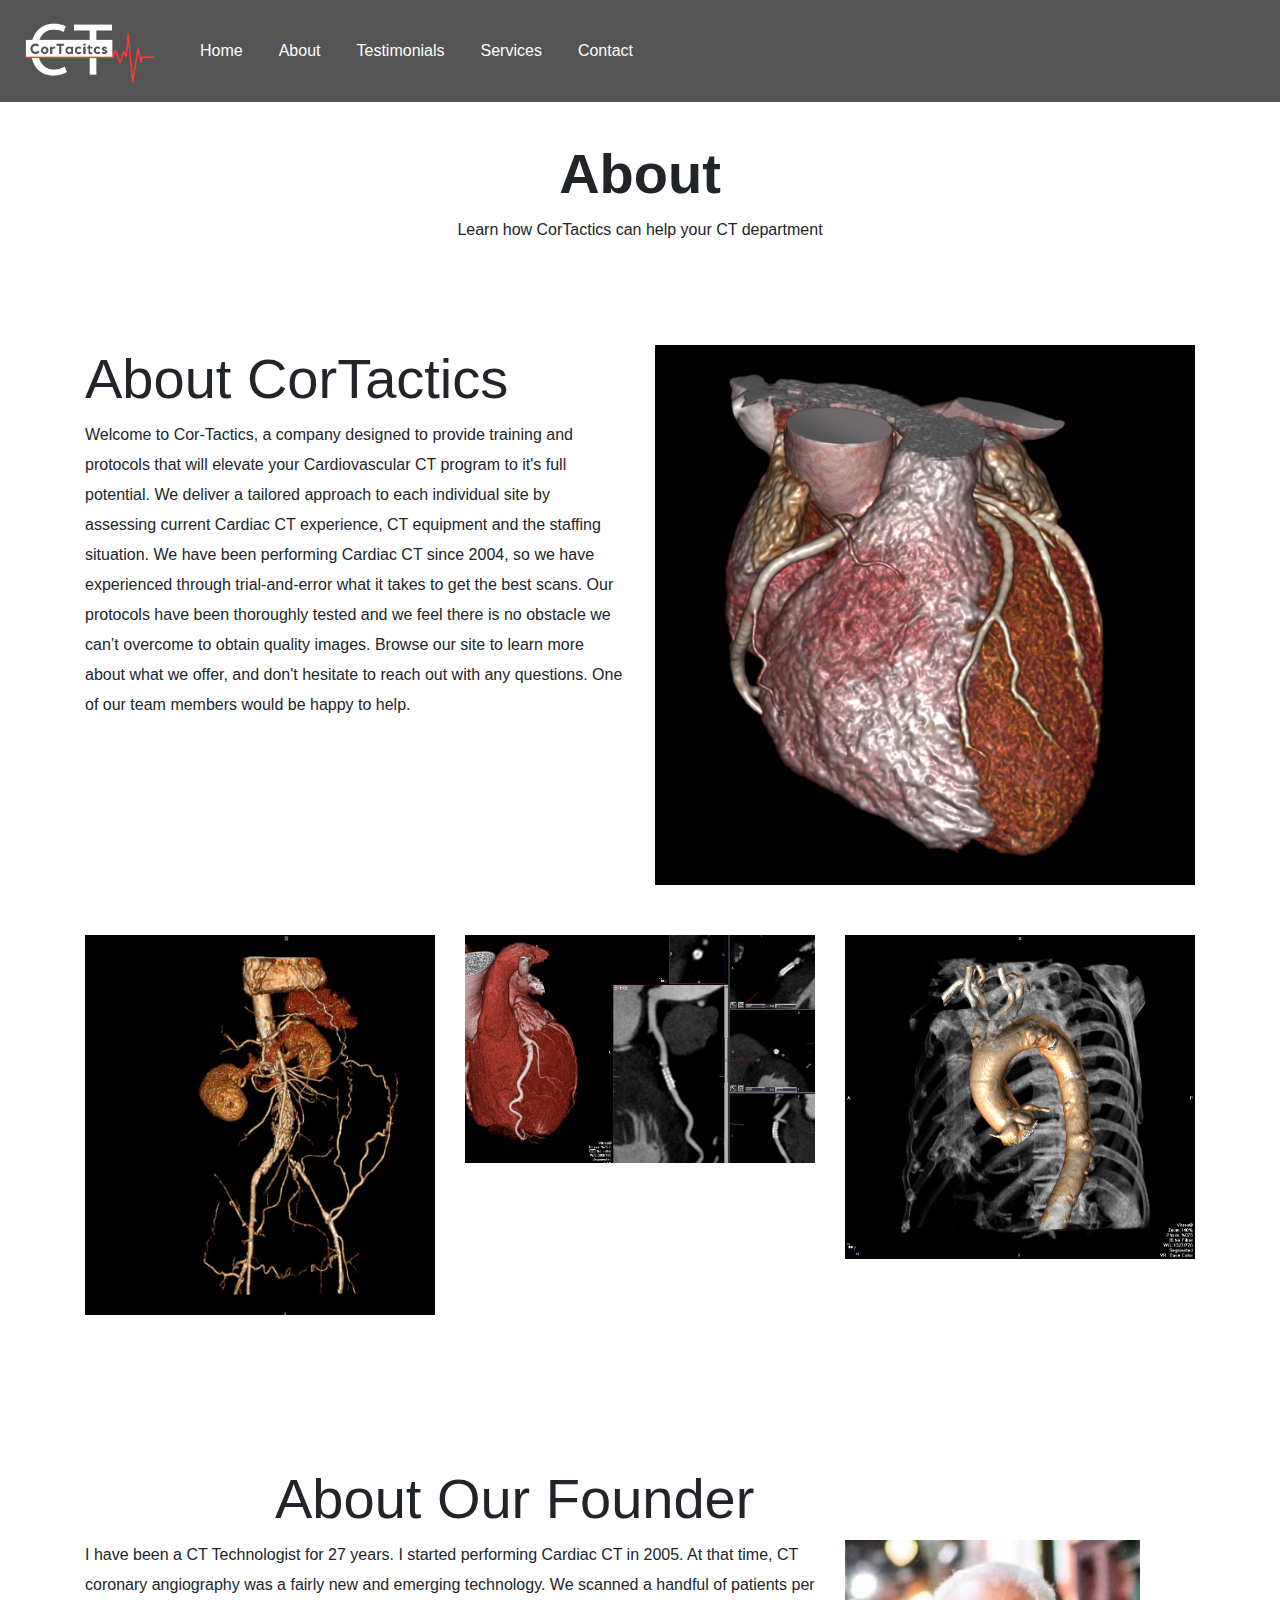
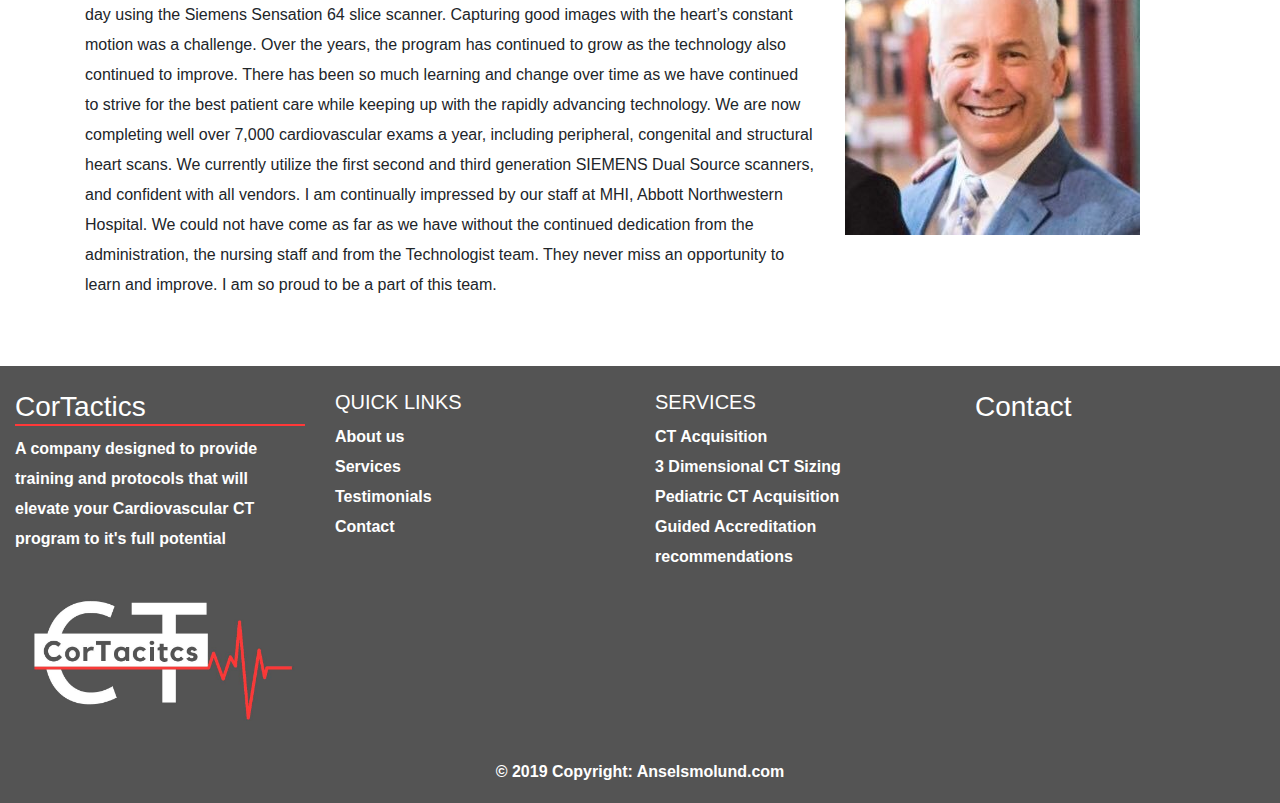
==== about.html @ ffd72a3c "Add files via upload" ====
<!doctype html>
<html lang="en">
  <head>
    <!-- Required meta tags -->
    <meta charset="utf-8">
    <meta name="viewport" content="width=device-width, initial-scale=1, shrink-to-fit=no">

    <!-- Bootstrap CSS -->
    <link rel="stylesheet" href="https://maxcdn.bootstrapcdn.com/bootstrap/4.0.0/css/bootstrap.min.css" integrity="sha384-Gn5384xqQ1aoWXA+058RXPxPg6fy4IWvTNh0E263XmFcJlSAwiGgFAW/dAiS6JXm" crossorigin="anonymous">
    <link rel="stylesheet" href="styles.css">
    <title>David Caye Imaging</title>
  </head>
  <body>
    <nav class="navbar navbar-expand-lg navbar-light bg-light">
      <a id = "navbrand" class="navbar-brand" href="#"><img class ="rounded-circle" src = "images/main-logo-grey.jpg" width = "150"></img></a>
      <button class="navbar-toggler" type="button" data-toggle="collapse" data-target="#navbarSupportedContent" aria-controls="navbarSupportedContent" aria-expanded="false" aria-label="Toggle navigation">
        <span class="navbar-toggler-icon"></span>
      </button>
      <div class="collapse navbar-collapse" id="navbarSupportedContent">
        <ul class="navbar-nav mr-auto">
          <li class="nav-item">
            <a class="nav-link" href="index.html">Home</a>
          </li>
          <li class="nav-item active">
            <a class="nav-link" href="#">About</a>
          </li>
          <li class="nav-item">
            <a class="nav-link" href="testimonials.html">Testimonials</a>
          </li>
          <li class="nav-item">
            <a class="nav-link" href="services.html">Services</a>
          </li>
          <li class="nav-item">
            <a class="nav-link" href="contact.html">Contact</a>
          </li>
        </ul>
      </div>
    </nav>
    <div id = "navbar-hidden-div" style="height:100px"></div>
    <div class="container" style="text-align: center; margin-top:40px; margin-bottom: 100px"> 
      <h1 class="display-4" style="font-weight:600"> About </h1>
      <p> Learn how CorTactics can help your CT department</p>
    </div>
    <div class="container" style="margin-top: 20px; margin-bottom: 50px">
      <div class="row" style="margin-bottom: 50px">
        <div class="col">
          <h1 class="display-4">
            About CorTactics
          </h1>
          <p>
              Welcome to Cor-Tactics, a company designed to provide training and protocols that will elevate your Cardiovascular CT program to it's full potential. We deliver a tailored approach to each individual site by assessing current Cardiac CT experience, CT equipment and the staffing situation. We have been performing Cardiac CT since 2004, so we have experienced through trial-and-error what it takes to get the best scans. Our protocols have been thoroughly tested and we feel there is no obstacle we can’t overcome to obtain quality images. Browse our site to learn more about what we offer, and don't hesitate to reach out with any questions. One of our team members would be happy to help.
          </p>
        </div>
        <div class="col">
          <img class="img-fluid" src="images/scans/CardiacDonna.jpg">

        </div>       
      </div>
      <div class="row justify-content-md-center" style="margin-bottom: 150px">
        <div class="col-md-4">
          <img class="img-fluid" src="images/scans/lima.png">

        </div>
        <div class="col-md-4">
          <img class="img-fluid" src="images/scans/stent.png">
        </div>  
        <div class="col">
            <img class="img-fluid" src="images/scans/TAVR 3.png">
          </div>         
      </div>
      <div class="row justify-content-lg-center">
        <div class="col-md-8">
          <h1 class="display-4">
            About Our Founder
          </h1>
        </div>
      </div>
      <div class="row">
        <div class="col-md-8">
          <p>
              I have been a CT Technologist for 27 years. I started performing Cardiac CT in 2005. At that time, CT coronary angiography was a fairly new and emerging technology. We scanned a handful of patients per day using the Siemens Sensation 64 slice scanner. Capturing good images with the heart’s constant motion was a challenge. Over the years, the program has continued to grow as the technology also continued to improve. There has been so much learning and change over time as we have continued to strive for the best patient care while keeping up with the rapidly advancing technology. We are now completing well over 7,000 cardiovascular exams a year, including peripheral, congenital and structural heart scans. We currently utilize the first second and third generation SIEMENS Dual Source scanners, and confident with all vendors.  I am continually impressed by our staff at MHI, Abbott Northwestern Hospital.  We could not have come as far as we have without the continued dedication from the administration, the nursing staff and from the Technologist team. They never miss an opportunity to learn and improve. I am so proud to be a part of this team.
          </p>
        </div>
        <div class="col-md-4">
          <img class="img-fluid" src ="images/headshot.jpg">
        </div>
      </div>
    </div>
    <footer class="page-footer font-small blue pt-4">

    <!-- Footer Links -->
    <div class="container-fluid text-center text-md-left">
  
      <!-- Grid row -->
      <div class="row">
  
        <!-- Grid column -->
        <div class="col-md-3 mt-md-0 mt-3">
  
          <!-- Content -->
          <h3 id ="footer-title">CorTactics</h3>
          <p>A company designed to provide training and protocols that will elevate your Cardiovascular CT program to it's full potential</p>
          <img src ="images/main-logo-grey.jpg" width="300"></img>  
        </div>
        <!-- Grid column -->
  
        <hr class="clearfix w-100 d-md-none pb-3">
  
        <!-- Grid column -->
        <div class="col-md-3 mb-md-0 mb-3">
  
          <!-- Links -->
          <h5 class="text-uppercase">Quick Links</h5>
  
          <ul class="list-unstyled">
            <li>
              <a href="#!">About us</a>
            </li>
            <li>
              <a href="#!">Services</a>
            </li>
            <li>
              <a href="#!">Testimonials</a>
            </li>
            <li>
              <a href="#!">Contact</a>
            </li>
          </ul>
  
        </div>
        <div class="col-md-3 mb-md-0 mb-3">
  
          <!-- Links -->
          <h5 class="text-uppercase">Services</h5>
  
          <ul class="list-unstyled">
            <li>
              <a href="#!">CT Acquisition</a>
            </li>
            <li>
              <a href="#!">3 Dimensional CT Sizing</a>
            </li>
            <li>
              <a href="#!">Pediatric CT Acquisition</a>
            </li>
            <li>
              <a href="#!">Guided Accreditation recommendations</a>
            </li>
          </ul>  
        </div>
        <div class="col-md-3 mt-md-0 mt-3">
            <h3 id ="footer-contact">Contact</h3>
        </div>
      </div>
    </div>
    <div class="footer-copyright text-center py-3">© 2019 Copyright:
      <a href="#"> Anselsmolund.com</a>
    </div>
    </footer>      
    <!-- Optional JavaScript -->
    <!-- jQuery first, then Popper.js, then Bootstrap JS -->
    <script src="https://code.jquery.com/jquery-3.2.1.slim.min.js" integrity="sha384-KJ3o2DKtIkvYIK3UENzmM7KCkRr/rE9/Qpg6aAZGJwFDMVNA/GpGFF93hXpG5KkN" crossorigin="anonymous"></script>
    <script src="https://cdnjs.cloudflare.com/ajax/libs/popper.js/1.12.9/umd/popper.min.js" integrity="sha384-ApNbgh9B+Y1QKtv3Rn7W3mgPxhU9K/ScQsAP7hUibX39j7fakFPskvXusvfa0b4Q" crossorigin="anonymous"></script>
    <script src="https://maxcdn.bootstrapcdn.com/bootstrap/4.0.0/js/bootstrap.min.js" integrity="sha384-JZR6Spejh4U02d8jOt6vLEHfe/JQGiRRSQQxSfFWpi1MquVdAyjUar5+76PVCmYl" crossorigin="anonymous"></script>
  </body>
</html>
---- styles.css ----
html, body{
  max-width:100%;
  overflow-x:hidden;
}
#main-cover{
  text-align: center;
  height: 100vh;
  text-align: left;
  background: none;
}
#corTactics{
  transition:1s;
}
#navbrand:hover{
 border-bottom: none;
}
.navbar-brand{
  padding:0;
}
.main-container{
  background:rgba(255,255,255,1);
  padding-bottom:20px;
}
#service-icons img{
  width:50%;
}
#title-header{
  color:white;
  text-align: center;
  background:#545454EF;
  padding: 50px;
  margin-top:10%;
  height:50%;
  margin-bottom:10%;
}
#title-header h1{
  font-weight: 400;
  letter-spacing: .1em;
  text-shadow: #ff3838 0px 0 10px;
 
}
#title-header p{
  font-weight:200;
  font-size: 1.2em;
}
#title-header strong{
  font-weight:900;
}
#image-description{
  background:white;
}

#title-header button{
  border-radius: 0%;
  background: rgba(0,0,0,.2);
  border: #ff3838 solid 1px;

}
#title-header button:hover{
  background: rgba(0,0,0,1);
}


#headshot-main{
  height:80vh;
  background-image: url("images/dave-headshot1.jpg");
  background-size: cover;
  background-repeat: no-repeat;
  background-position: 50% 50%;
}
@media only screen and (max-width: 600px) {
  #headshot-main{
    max-height: 40vh;
    float:none;
    margin-left:auto;
    margin-right:auto;
  }
}
video#bgVideo {
  position: absolute;
  z-index: 0;
  background: url("images/TR-Valve\ case\ GIR.mp4") no-repeat;
  background-size: 100% 100%;
  top: 0px;
  left: 0px; /* fixed to left. Replace it by right if you want.*/
  min-width: 100%;
  min-height: 100%;
  width: auto;
  height: auto;
  position: fixed;
  z-index: -1;
}

.navbar{
  background-color :#545454 !important;
  font-weight: 400;
  position: fixed;
  width:100vw;
  z-index: 100;
}

.navbar a{
  color: white !important; 


}
.navbar li{
  padding: 10px;

}

#main-title{
  margin-top: 30px !important;
  color: white;

}
.navbar a:hover{
  /* border-bottom: solid 1px #ff3838; */
  color:black !important;
}

footer{
  background:#545454;
  color: white;
  font-weight: 700;
}
footer a{
  font-style: bold;
  color:white;
}

footer a:hover{
  color:#ff3838;
}
#footer-title{
  border-bottom: 2px solid #ff3838;
}

@import url(https://fonts.googleapis.com/css?family=Roboto:400,300,600,400italic);
* {
  margin: 0;
  padding: 0;
  box-sizing: border-box;
  -webkit-box-sizing: border-box;
  -moz-box-sizing: border-box;
  -webkit-font-smoothing: antialiased;
  -moz-font-smoothing: antialiased;
  -o-font-smoothing: antialiased;
  font-smoothing: antialiased;
  text-rendering: optimizeLegibility;
}

body {
  font-family: "Roboto", Helvetica, Arial, sans-serif;
  font-weight: 100;
  font-size: 16px;
  line-height: 30px;

}
/*
.container {
  max-width: 400px;
  width: 100%;
  margin: 0 auto;
  position: relative;
} */

#contact input[type="text"],
#contact input[type="email"],
#contact input[type="tel"],
#contact input[type="url"],
#contact textarea,
#contact button[type="submit"] {
  font: 400 12px/16px "Roboto", Helvetica, Arial, sans-serif;
}

#contact {
  background: #F9F9F9;
  padding: 25px;
  margin: 100px 0;
  box-shadow: 0 0 20px 0 rgba(0, 0, 0, 0.2), 0 5px 5px 0 rgba(0, 0, 0, 0.24);
}

#contact h3 {
  display: block;
  font-size: 30px;
  font-weight: 300;
  margin-bottom: 10px;
}

#contact h4 {
  margin: 5px 0 15px;
  display: block;
  font-size: 13px;
  font-weight: 400;
}

fieldset {
  border: medium none !important;
  margin: 0 0 10px;
  min-width: 100%;
  padding: 0;
  width: 100%;
}

#contact input[type="text"],
#contact input[type="email"],
#contact input[type="tel"],
#contact input[type="url"],
#contact textarea {
  width: 100%;
  border: 1px solid #ccc;
  background: #FFF;
  margin: 0 0 5px;
  padding: 10px;
}

#contact input[type="text"]:hover,
#contact input[type="email"]:hover,
#contact input[type="tel"]:hover,
#contact input[type="url"]:hover,
#contact textarea:hover {
  -webkit-transition: border-color 0.3s ease-in-out;
  -moz-transition: border-color 0.3s ease-in-out;
  transition: border-color 0.3s ease-in-out;
  border: 1px solid #aaa;
}

#contact textarea {
  height: 100px;
  max-width: 100%;
  resize: none;
}

#contact button[type="submit"] {
  cursor: pointer;
  width: 100%;
  border: none;
  background: #4CAF50;
  color: #FFF;
  margin: 0 0 5px;
  padding: 10px;
  font-size: 15px;
}

#contact button[type="submit"]:hover {
  background: #43A047;
  -webkit-transition: background 0.3s ease-in-out;
  -moz-transition: background 0.3s ease-in-out;
  transition: background-color 0.3s ease-in-out;
}

#contact button[type="submit"]:active {
  box-shadow: inset 0 1px 3px rgba(0, 0, 0, 0.5);
}
#contact-page{
  background-color: #545454;
  color:white;
  
}

#contact input:focus,
#contact textarea:focus {
  outline: 0;
  border: 1px solid #aaa;
}

::-webkit-input-placeholder {
  color: #888;
}

:-moz-placeholder {
  color: #888;
}

::-moz-placeholder {
  color: #888;
}

:-ms-input-placeholder {
  color: #888;
}
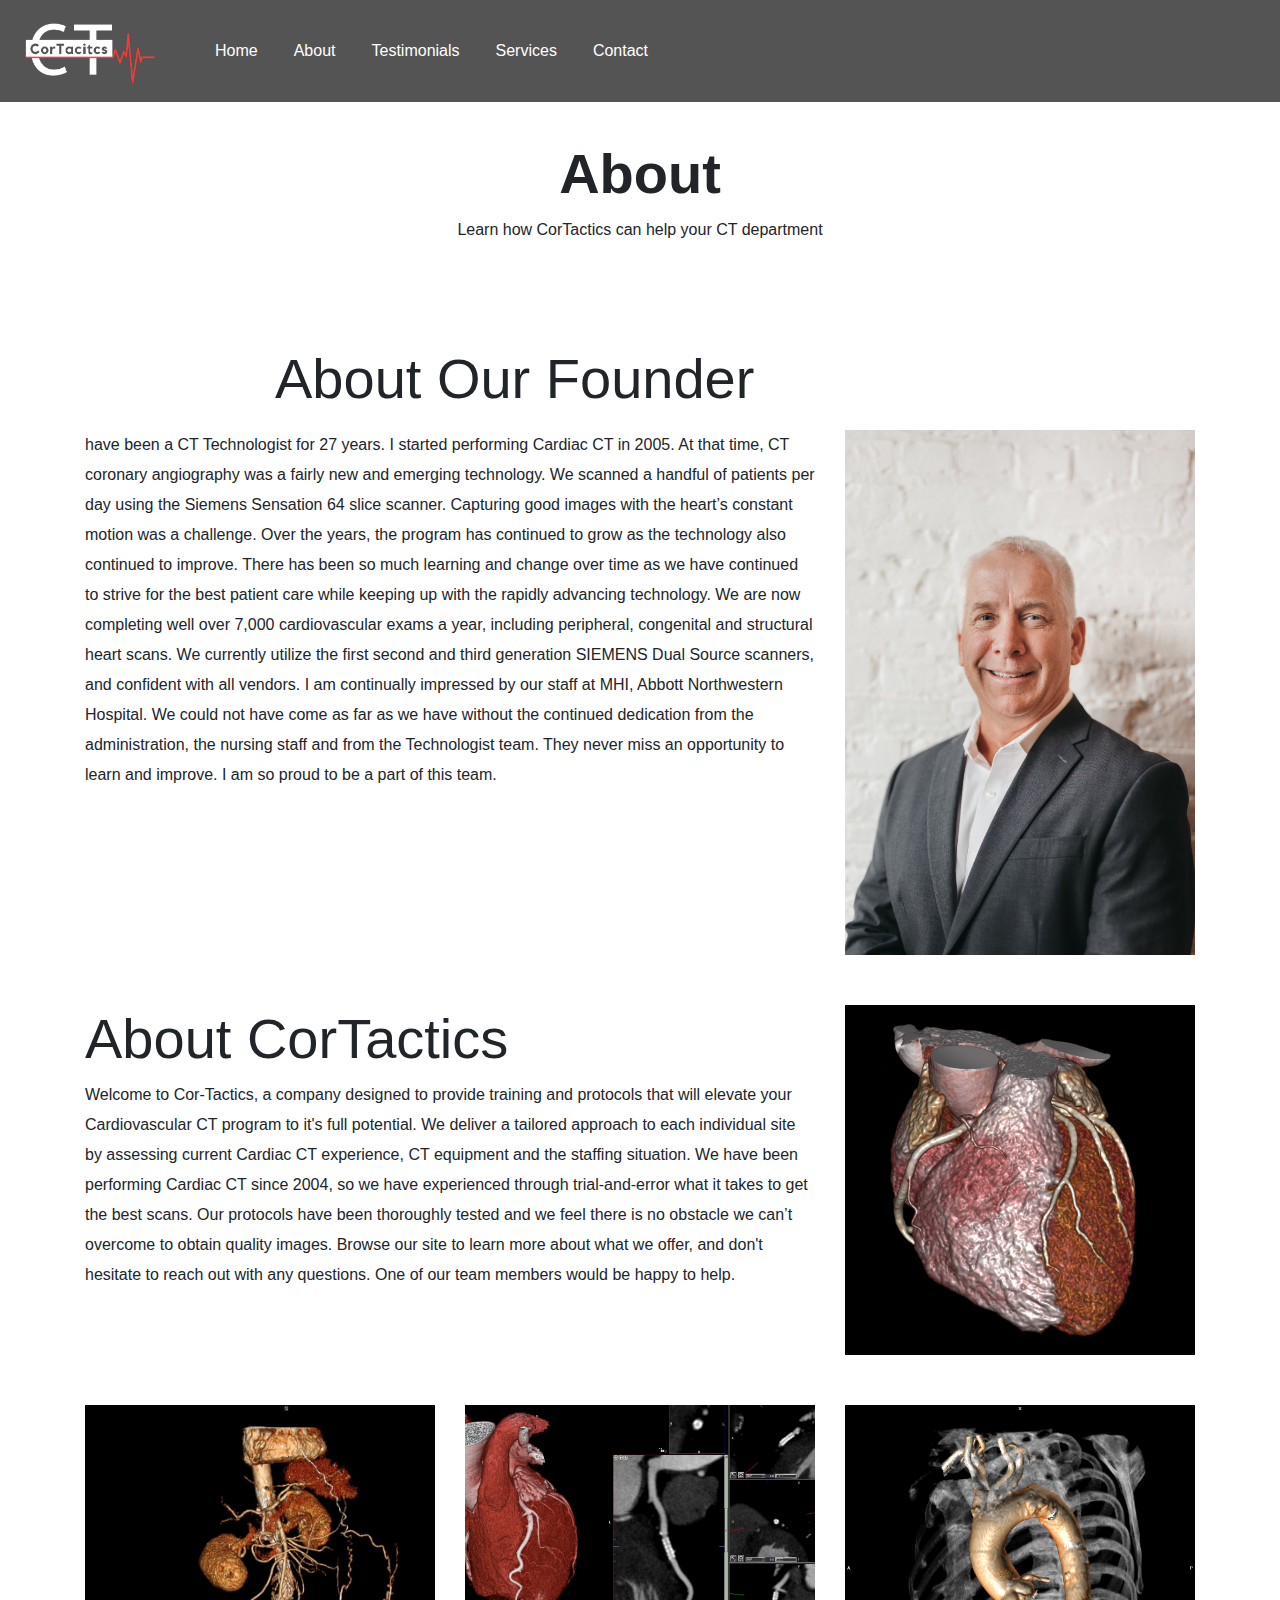
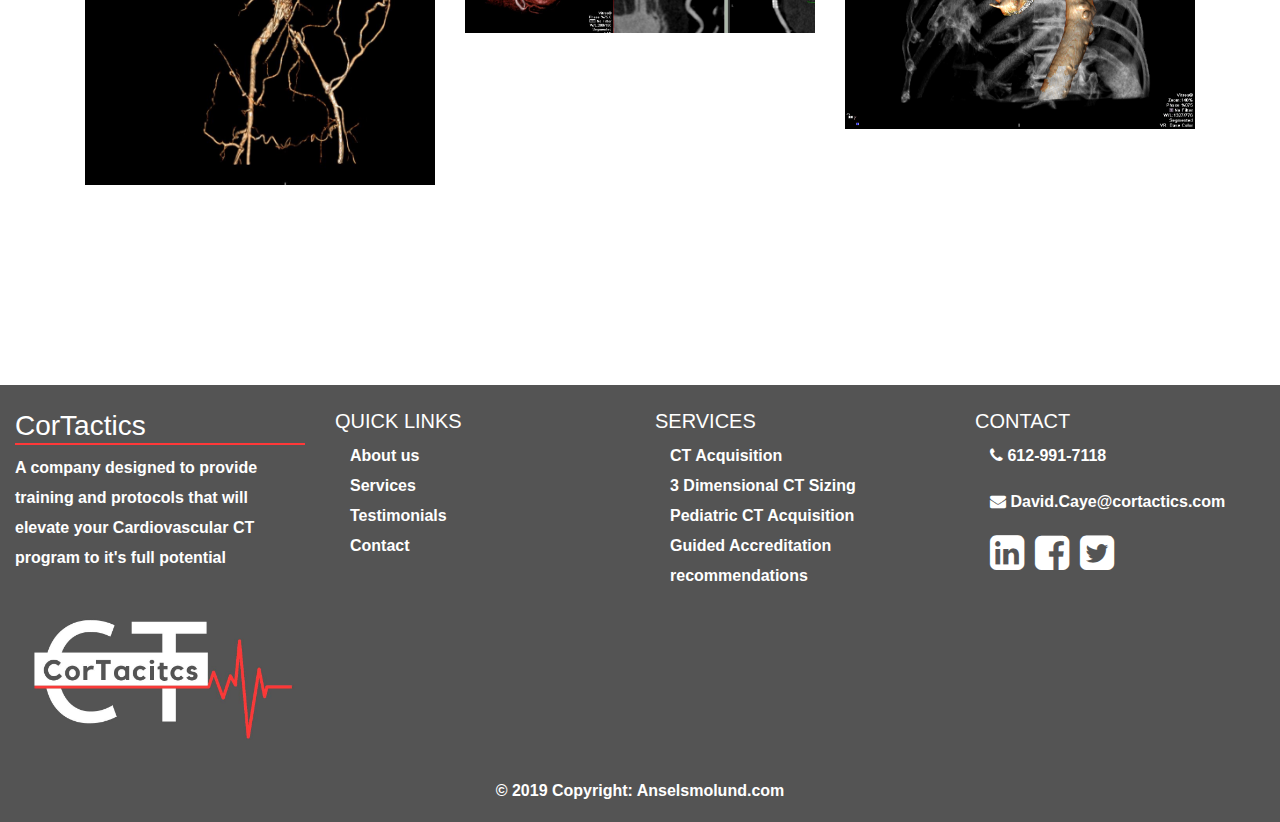
==== commit 77532888: "Add files via upload" ====
--- a/about.html
+++ b/about.html
@@ -7,8 +7,9 @@
 
     <!-- Bootstrap CSS -->
     <link rel="stylesheet" href="https://maxcdn.bootstrapcdn.com/bootstrap/4.0.0/css/bootstrap.min.css" integrity="sha384-Gn5384xqQ1aoWXA+058RXPxPg6fy4IWvTNh0E263XmFcJlSAwiGgFAW/dAiS6JXm" crossorigin="anonymous">
+    <link href="https://maxcdn.bootstrapcdn.com/font-awesome/4.7.0/css/font-awesome.min.css" rel="stylesheet">
     <link rel="stylesheet" href="styles.css">
-    <title>David Caye Imaging</title>
+    <title>About CorTactics</title>
   </head>
   <body>
     <nav class="navbar navbar-expand-lg navbar-light bg-light">
@@ -41,9 +42,26 @@
       <h1 class="display-4" style="font-weight:600"> About </h1>
       <p> Learn how CorTactics can help your CT department</p>
     </div>
-    <div class="container" style="margin-top: 20px; margin-bottom: 50px">
+    <div class="container" style="margin-top: 20px; margin-bottom: 100px">
+      <div class="row justify-content-lg-center"  style="margin-bottom:10px">
+        <div class="col-md-8">
+          <h1 class="display-4">
+            About Our Founder
+          </h1>
+        </div>
+      </div>
+      <div class="row"  style="margin-bottom:50px">
+        <div class="col-md-8">
+          <p>
+              have been a CT Technologist for 27 years. I started performing Cardiac CT in 2005. At that time, CT coronary angiography was a fairly new and emerging technology. We scanned a handful of patients per day using the Siemens Sensation 64 slice scanner. Capturing good images with the heart’s constant motion was a challenge. Over the years, the program has continued to grow as the technology also continued to improve. There has been so much learning and change over time as we have continued to strive for the best patient care while keeping up with the rapidly advancing technology. We are now completing well over 7,000 cardiovascular exams a year, including peripheral, congenital and structural heart scans. We currently utilize the first second and third generation SIEMENS Dual Source scanners, and confident with all vendors.  I am continually impressed by our staff at MHI, Abbott Northwestern Hospital.  We could not have come as far as we have without the continued dedication from the administration, the nursing staff and from the Technologist team. They never miss an opportunity to learn and improve. I am so proud to be a part of this team.
+          </p>
+        </div>
+        <div class="col-md-4">
+          <img class="img-fluid" src ="images/dave-headshot2.jpg">
+        </div>
+      </div>
       <div class="row" style="margin-bottom: 50px">
-        <div class="col">
+        <div class="col-md-8">
           <h1 class="display-4">
             About CorTactics
           </h1>
@@ -51,112 +69,108 @@
               Welcome to Cor-Tactics, a company designed to provide training and protocols that will elevate your Cardiovascular CT program to it's full potential. We deliver a tailored approach to each individual site by assessing current Cardiac CT experience, CT equipment and the staffing situation. We have been performing Cardiac CT since 2004, so we have experienced through trial-and-error what it takes to get the best scans. Our protocols have been thoroughly tested and we feel there is no obstacle we can’t overcome to obtain quality images. Browse our site to learn more about what we offer, and don't hesitate to reach out with any questions. One of our team members would be happy to help.
           </p>
         </div>
-        <div class="col">
+        <div class="col-md-4">
           <img class="img-fluid" src="images/scans/CardiacDonna.jpg">
-
         </div>       
       </div>
       <div class="row justify-content-md-center" style="margin-bottom: 150px">
-        <div class="col-md-4">
+        <div class="col-md-4" style="margin-bottom: 50px">
           <img class="img-fluid" src="images/scans/lima.png">
 
         </div>
-        <div class="col-md-4">
+        <div class="col-md-4" style="margin-bottom: 50px">
           <img class="img-fluid" src="images/scans/stent.png">
         </div>  
-        <div class="col">
+        <div class="col" style="margin-bottom: 50px">
             <img class="img-fluid" src="images/scans/TAVR 3.png">
           </div>         
-      </div>
-      <div class="row justify-content-lg-center">
-        <div class="col-md-8">
-          <h1 class="display-4">
-            About Our Founder
-          </h1>
-        </div>
-      </div>
-      <div class="row">
-        <div class="col-md-8">
-          <p>
-              I have been a CT Technologist for 27 years. I started performing Cardiac CT in 2005. At that time, CT coronary angiography was a fairly new and emerging technology. We scanned a handful of patients per day using the Siemens Sensation 64 slice scanner. Capturing good images with the heart’s constant motion was a challenge. Over the years, the program has continued to grow as the technology also continued to improve. There has been so much learning and change over time as we have continued to strive for the best patient care while keeping up with the rapidly advancing technology. We are now completing well over 7,000 cardiovascular exams a year, including peripheral, congenital and structural heart scans. We currently utilize the first second and third generation SIEMENS Dual Source scanners, and confident with all vendors.  I am continually impressed by our staff at MHI, Abbott Northwestern Hospital.  We could not have come as far as we have without the continued dedication from the administration, the nursing staff and from the Technologist team. They never miss an opportunity to learn and improve. I am so proud to be a part of this team.
-          </p>
-        </div>
-        <div class="col-md-4">
-          <img class="img-fluid" src ="images/headshot.jpg">
-        </div>
       </div>
     </div>
     <footer class="page-footer font-small blue pt-4">
 
-    <!-- Footer Links -->
-    <div class="container-fluid text-center text-md-left">
-  
-      <!-- Grid row -->
-      <div class="row">
-  
-        <!-- Grid column -->
-        <div class="col-md-3 mt-md-0 mt-3">
-  
-          <!-- Content -->
-          <h3 id ="footer-title">CorTactics</h3>
-          <p>A company designed to provide training and protocols that will elevate your Cardiovascular CT program to it's full potential</p>
-          <img src ="images/main-logo-grey.jpg" width="300"></img>  
+        <!-- Footer Links -->
+        <div class="container-fluid text-center text-md-left">
+      
+          <!-- Grid row -->
+          <div class="row">
+      
+            <!-- Grid column -->
+            <div class="col-md-3 mt-md-0 mt-3">
+      
+              <!-- Content -->
+              <h3 id ="footer-title">CorTactics</h3>
+              <p>A company designed to provide training and protocols that will elevate your Cardiovascular CT program to it's full potential</p>
+              <img src ="images/main-logo-grey.jpg" width="300"></img>  
+            </div>
+            <!-- Grid column -->
+      
+            <hr class="clearfix w-100 d-md-none pb-3">
+      
+            <!-- Grid column -->
+            <div class="col-md-3 mb-md-0 mb-3">
+      
+              <!-- Links -->
+              <h5 class="text-uppercase">Quick Links</h5>
+      
+              <ul class="list-unstyled">
+                <li>
+                  <a href="#!">About us</a>
+                </li>
+                <li>
+                  <a href="#!">Services</a>
+                </li>
+                <li>
+                  <a href="#!">Testimonials</a>
+                </li>
+                <li>
+                  <a href="#!">Contact</a>
+                </li>
+              </ul>
+      
+            </div>
+            <div class="col-md-3 mb-md-0 mb-3">
+      
+              <!-- Links -->
+              <h5 class="text-uppercase">Services</h5>
+      
+              <ul class="list-unstyled">
+                <li>
+                  <a href="#!">CT Acquisition</a>
+                </li>
+                <li>
+                  <a href="#!">3 Dimensional CT Sizing</a>
+                </li>
+                <li>
+                  <a href="#!">Pediatric CT Acquisition</a>
+                </li>
+                <li>
+                  <a href="#!">Guided Accreditation recommendations</a>
+                </li>
+              </ul>  
+            </div>
+            <div class="col-md-3 mb-md-0 mb-3">
+              <h5 class="text-uppercase">Contact</h5>
+              <ul class="list-unstyled">
+                <li>
+                    <p><span class="fa fa-phone" aria-hidden="true"></span> 612-991-7118</p>
+                </li>
+                <li>
+                    <p><span class="fa fa-envelope" aria-hidden="true"></span> <a href="mailto:david.caye@cortactics.com"> David.Caye@cortactics.com </a></p>
+                </li>
+                <li style="font-size:40px">
+                    <a href="https://www.linkedin.com/in/david-caye-93053626/"><span class="fa fa-linkedin-square"></span></a>
+                    <a href="https://www.linkedin.com/in/david-caye-93053626/"><span class="fa fa-facebook-square"></span></a>
+                    <a href="https://www.linkedin.com/in/david-caye-93053626/"><span class="fa fa-twitter-square"></span></a>
+                    
+                </li>
+              </ul>
+            </div>
+          </div>
         </div>
-        <!-- Grid column -->
-  
-        <hr class="clearfix w-100 d-md-none pb-3">
-  
-        <!-- Grid column -->
-        <div class="col-md-3 mb-md-0 mb-3">
-  
-          <!-- Links -->
-          <h5 class="text-uppercase">Quick Links</h5>
-  
-          <ul class="list-unstyled">
-            <li>
-              <a href="#!">About us</a>
-            </li>
-            <li>
-              <a href="#!">Services</a>
-            </li>
-            <li>
-              <a href="#!">Testimonials</a>
-            </li>
-            <li>
-              <a href="#!">Contact</a>
-            </li>
-          </ul>
-  
+        <div class="footer-copyright text-center py-3">© 2019 Copyright:
+          <a href="#""> Anselsmolund.com</a>
         </div>
-        <div class="col-md-3 mb-md-0 mb-3">
-  
-          <!-- Links -->
-          <h5 class="text-uppercase">Services</h5>
-  
-          <ul class="list-unstyled">
-            <li>
-              <a href="#!">CT Acquisition</a>
-            </li>
-            <li>
-              <a href="#!">3 Dimensional CT Sizing</a>
-            </li>
-            <li>
-              <a href="#!">Pediatric CT Acquisition</a>
-            </li>
-            <li>
-              <a href="#!">Guided Accreditation recommendations</a>
-            </li>
-          </ul>  
-        </div>
-        <div class="col-md-3 mt-md-0 mt-3">
-            <h3 id ="footer-contact">Contact</h3>
-        </div>
-      </div>
-    </div>
-    <div class="footer-copyright text-center py-3">© 2019 Copyright:
-      <a href="#"> Anselsmolund.com</a>
-    </div>
-    </footer>      
+      </footer>        
     <!-- Optional JavaScript -->
     <!-- jQuery first, then Popper.js, then Bootstrap JS -->
     <script src="https://code.jquery.com/jquery-3.2.1.slim.min.js" integrity="sha384-KJ3o2DKtIkvYIK3UENzmM7KCkRr/rE9/Qpg6aAZGJwFDMVNA/GpGFF93hXpG5KkN" crossorigin="anonymous"></script>
--- a/styles.css
+++ b/styles.css
@@ -27,17 +27,35 @@
 #title-header{
   color:white;
   text-align: center;
-  background:#545454EF;
+  background:rgba(22, 22, 22, 0.937);
   padding: 50px;
   margin-top:10%;
   height:50%;
+  
   margin-bottom:10%;
 }
-#title-header h1{
+
+#cor{
+  margin-top:20px;
+  animation: .9s ease-out 0s 1 slideInFromLeft;
+  color:#ff3838;
+  font-size: 140px;
+  font-family: 'Oswald', sans-serif;
+  line-height: .7em;
+    
+}
+#tactics{
+  animation: 1s ease-out 0s 1 slideInFromRight;
+  color:#545454;
+  font-size: 80px;
+  font-family: 'Oswald', sans-serif;
+  
+}
+
+#title-header #welcome-to{
   font-weight: 400;
   letter-spacing: .1em;
-  text-shadow: #ff3838 0px 0 10px;
- 
+
 }
 #title-header p{
   font-weight:200;
@@ -91,6 +109,38 @@
   z-index: -1;
 }
 
+#services-container .container{
+  border:1px solid #454545; 
+  padding:20px; 
+  margin:20px auto;
+}
+#services-container .row{
+  margin-bottom:50px; 
+  text-align: center;
+}
+#services-container p{
+  text-align: left;
+}
+#services-container img{
+  padding:20px;
+}
+#services-container button{
+  margin-bottom:20px;
+
+}
+#services-container .btn:hover{
+  background:#454545;
+  color:white;
+  
+}
+#services-container .btn:focus{
+  outline:none !important;
+  box-shadow:none;
+  
+}
+ul{
+  margin-left:15px;
+}
 .navbar{
   background-color :#545454 !important;
   font-weight: 400;
@@ -186,6 +236,7 @@
   font-size: 30px;
   font-weight: 300;
   margin-bottom: 10px;
+  color:#545454;
 }
 
 #contact h4 {
@@ -193,6 +244,7 @@
   display: block;
   font-size: 13px;
   font-weight: 400;
+  color:#545454;
 }
 
 fieldset {
@@ -279,4 +331,21 @@
 
 :-ms-input-placeholder {
   color: #888;
+}
+
+@keyframes slideInFromLeft {
+  0% {
+    transform: translateX(-100%);
+  }
+  100% {
+    transform: translateX(0);
+  }
+}
+@keyframes slideInFromRight {
+  0% {
+    transform: translateX(100%);
+  }
+  100% {
+    transform: translateX(0);
+  }
 }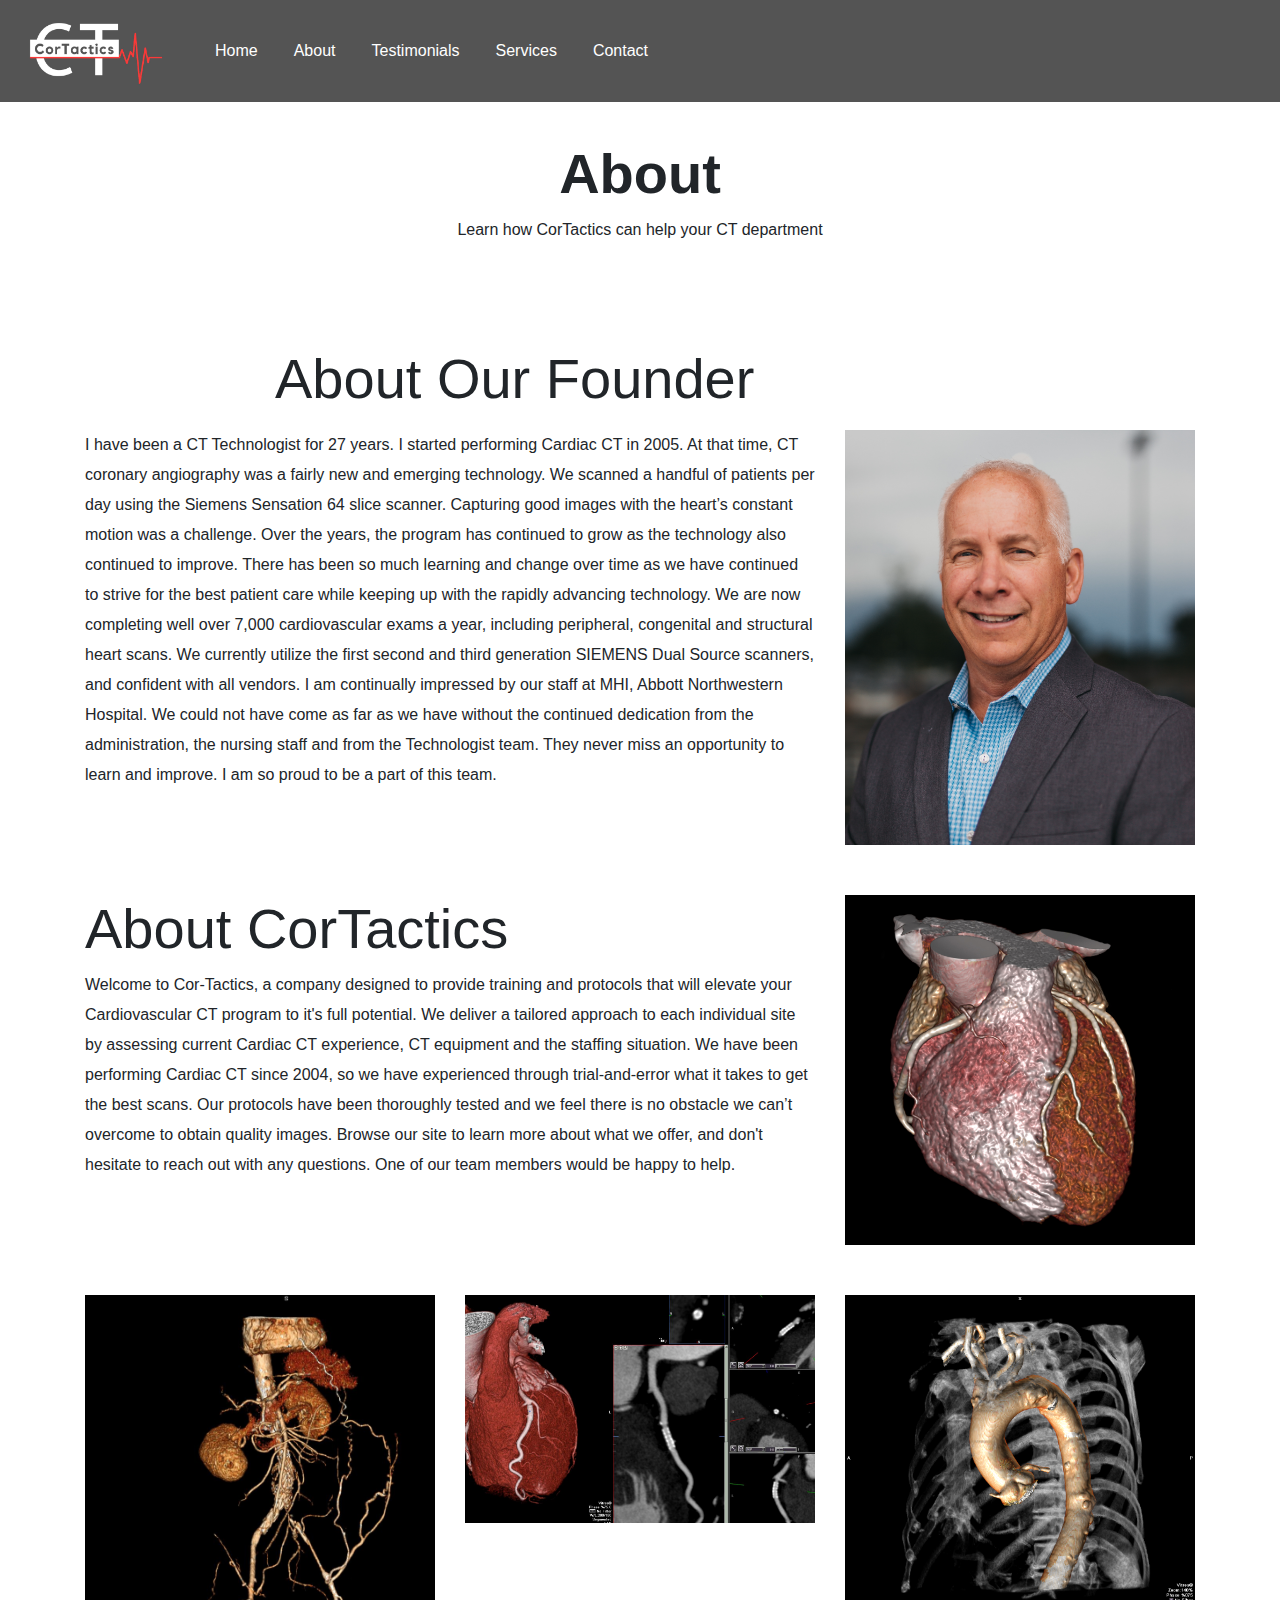
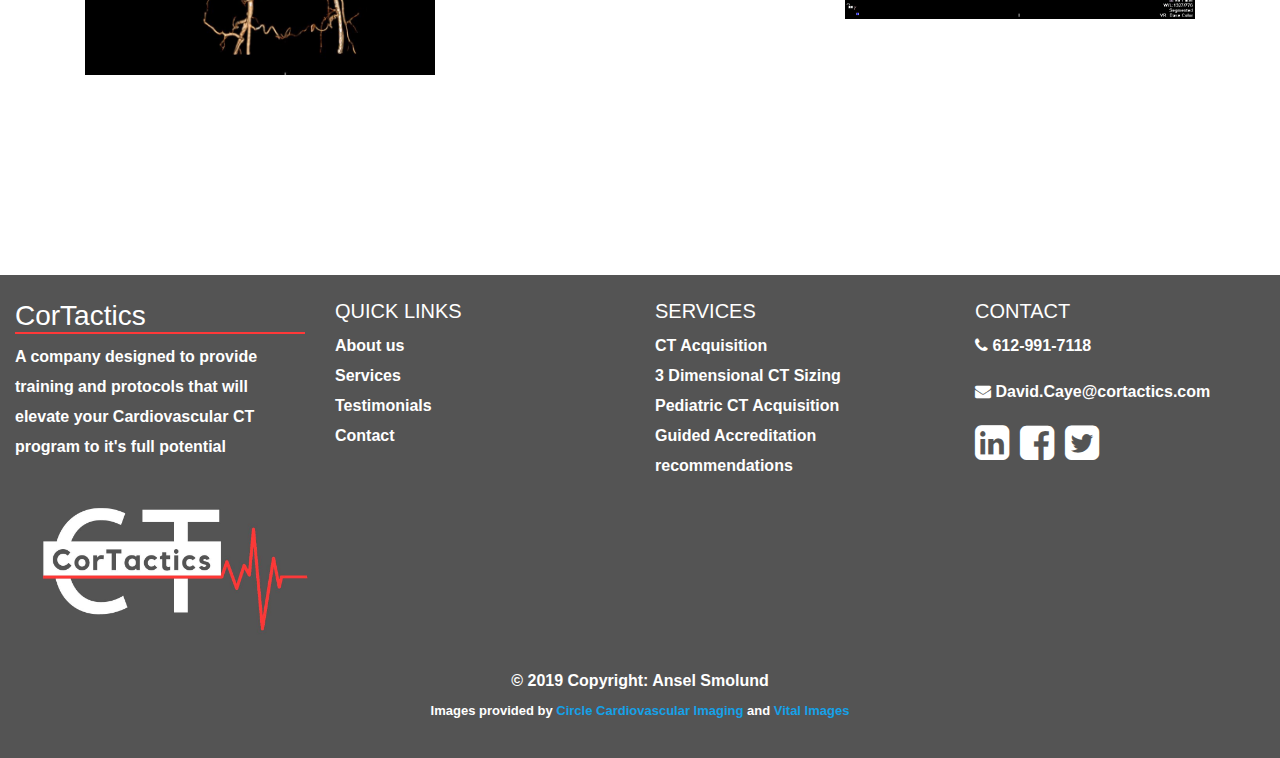
==== commit 431bafbc: "Pushing from dev" ====
--- a/about.html
+++ b/about.html
@@ -11,7 +11,7 @@
     <link rel="stylesheet" href="styles.css">
     <title>About CorTactics</title>
   </head>
-  <body>
+  <body id ="about-page">
     <nav class="navbar navbar-expand-lg navbar-light bg-light">
       <a id = "navbrand" class="navbar-brand" href="#"><img class ="rounded-circle" src = "images/main-logo-grey.jpg" width = "150"></img></a>
       <button class="navbar-toggler" type="button" data-toggle="collapse" data-target="#navbarSupportedContent" aria-controls="navbarSupportedContent" aria-expanded="false" aria-label="Toggle navigation">
@@ -38,6 +38,7 @@
       </div>
     </nav>
     <div id = "navbar-hidden-div" style="height:100px"></div>
+    
     <div class="container" style="text-align: center; margin-top:40px; margin-bottom: 100px"> 
       <h1 class="display-4" style="font-weight:600"> About </h1>
       <p> Learn how CorTactics can help your CT department</p>
@@ -53,11 +54,11 @@
       <div class="row"  style="margin-bottom:50px">
         <div class="col-md-8">
           <p>
-              have been a CT Technologist for 27 years. I started performing Cardiac CT in 2005. At that time, CT coronary angiography was a fairly new and emerging technology. We scanned a handful of patients per day using the Siemens Sensation 64 slice scanner. Capturing good images with the heart’s constant motion was a challenge. Over the years, the program has continued to grow as the technology also continued to improve. There has been so much learning and change over time as we have continued to strive for the best patient care while keeping up with the rapidly advancing technology. We are now completing well over 7,000 cardiovascular exams a year, including peripheral, congenital and structural heart scans. We currently utilize the first second and third generation SIEMENS Dual Source scanners, and confident with all vendors.  I am continually impressed by our staff at MHI, Abbott Northwestern Hospital.  We could not have come as far as we have without the continued dedication from the administration, the nursing staff and from the Technologist team. They never miss an opportunity to learn and improve. I am so proud to be a part of this team.
+              I have been a CT Technologist for 27 years. I started performing Cardiac CT in 2005. At that time, CT coronary angiography was a fairly new and emerging technology. We scanned a handful of patients per day using the Siemens Sensation 64 slice scanner. Capturing good images with the heart’s constant motion was a challenge. Over the years, the program has continued to grow as the technology also continued to improve. There has been so much learning and change over time as we have continued to strive for the best patient care while keeping up with the rapidly advancing technology. We are now completing well over 7,000 cardiovascular exams a year, including peripheral, congenital and structural heart scans. We currently utilize the first second and third generation SIEMENS Dual Source scanners, and confident with all vendors.  I am continually impressed by our staff at MHI, Abbott Northwestern Hospital.  We could not have come as far as we have without the continued dedication from the administration, the nursing staff and from the Technologist team. They never miss an opportunity to learn and improve. I am so proud to be a part of this team.
           </p>
         </div>
         <div class="col-md-4">
-          <img class="img-fluid" src ="images/dave-headshot2.jpg">
+          <img class="img-fluid" src ="images/dave-headshot4.jpg">
         </div>
       </div>
       <div class="row" style="margin-bottom: 50px">
@@ -114,16 +115,16 @@
       
               <ul class="list-unstyled">
                 <li>
-                  <a href="#!">About us</a>
+                  <a href="about.html">About us</a>
                 </li>
                 <li>
-                  <a href="#!">Services</a>
+                  <a href="services.html">Services</a>
                 </li>
                 <li>
-                  <a href="#!">Testimonials</a>
+                  <a href="testimonials.html">Testimonials</a>
                 </li>
                 <li>
-                  <a href="#!">Contact</a>
+                  <a href="contact.html">Contact</a>
                 </li>
               </ul>
       
@@ -158,17 +159,17 @@
                     <p><span class="fa fa-envelope" aria-hidden="true"></span> <a href="mailto:david.caye@cortactics.com"> David.Caye@cortactics.com </a></p>
                 </li>
                 <li style="font-size:40px">
-                    <a href="https://www.linkedin.com/in/david-caye-93053626/"><span class="fa fa-linkedin-square"></span></a>
-                    <a href="https://www.linkedin.com/in/david-caye-93053626/"><span class="fa fa-facebook-square"></span></a>
-                    <a href="https://www.linkedin.com/in/david-caye-93053626/"><span class="fa fa-twitter-square"></span></a>
-                    
+                  <a href="https://www.linkedin.com/in/david-caye-93053626/"><span class="fa fa-linkedin-square"></span></a>
+                  <a href="https://www.facebook.com/CorTactics/"><span class="fa fa-facebook-square"></span></a>
+                  <a href="https://twitter.com/DavidCaye2"><span class="fa fa-twitter-square"></span></a>                
                 </li>
               </ul>
             </div>
           </div>
         </div>
         <div class="footer-copyright text-center py-3">© 2019 Copyright:
-          <a href="#""> Anselsmolund.com</a>
+          <a href="https://anselsmolund.github.io/"">Ansel Smolund</a> <br>
+          <p style="font-size:13px"> Images provided by <a style="color:#14A1E8" href="https://www.circlecvi.com/">Circle Cardiovascular Imaging</a> and <a style="color:#14A1E8" href="https://www.vitalimages.com/">Vital Images</a></p>
         </div>
       </footer>        
     <!-- Optional JavaScript -->
--- a/styles.css
+++ b/styles.css
@@ -8,6 +8,11 @@
   text-align: left;
   background: none;
 }
+.main-container .display-4{
+  letter-spacing: .1em;
+  font-weight:400;
+
+}
 #corTactics{
   transition:1s;
 }
@@ -27,7 +32,7 @@
 #title-header{
   color:white;
   text-align: center;
-  background:rgba(22, 22, 22, 0.937);
+  background:rgba(22, 22, 22, 0.5);
   padding: 50px;
   margin-top:10%;
   height:50%;
@@ -49,8 +54,27 @@
   color:#545454;
   font-size: 80px;
   font-family: 'Oswald', sans-serif;
-  
-}
+  background: rgba(255,255,255,1);
+  width:50%;
+  margin:0 auto;
+  margin-bottom:20px;
+  
+}
+
+@media only screen and (max-width: 800px) {
+  #tactics{
+    animation: 1s ease-out 0s 1 slideInFromRight;
+    color:#545454;
+    font-size: 60px;
+    font-family: 'Oswald', sans-serif;
+    background: rgba(255,255,255,1);
+    width:100%;
+    margin:0 auto;
+    margin-bottom:20px;
+    
+  }
+}
+
 
 #title-header #welcome-to{
   font-weight: 400;
@@ -77,8 +101,9 @@
 #title-header button:hover{
   background: rgba(0,0,0,1);
 }
-
-
+/* #about-page img{
+  border: #14A1E8 solid 2px;
+} */
 #headshot-main{
   height:80vh;
   background-image: url("images/dave-headshot1.jpg");
@@ -98,10 +123,10 @@
   position: absolute;
   z-index: 0;
   background: url("images/TR-Valve\ case\ GIR.mp4") no-repeat;
-  background-size: 100% 100%;
-  top: 0px;
+  background-size: 80% 100%;
+  top: 50px;
   left: 0px; /* fixed to left. Replace it by right if you want.*/
-  min-width: 100%;
+  min-width: 80%;
   min-height: 100%;
   width: auto;
   height: auto;
@@ -113,6 +138,8 @@
   border:1px solid #454545; 
   padding:20px; 
   margin:20px auto;
+  background:#454545AF;
+  color:#fffff0;
 }
 #services-container .row{
   margin-bottom:50px; 
@@ -140,6 +167,9 @@
 }
 ul{
   margin-left:15px;
+}
+footer ul{
+  margin-left:0px;
 }
 .navbar{
   background-color :#545454 !important;
@@ -200,6 +230,10 @@
   text-rendering: optimizeLegibility;
 }
 
+#services-body strong{
+  font-weight: 900;
+}
+
 body {
   font-family: "Roboto", Helvetica, Arial, sans-serif;
   font-weight: 100;
@@ -227,7 +261,9 @@
 #contact {
   background: #F9F9F9;
   padding: 25px;
-  margin: 100px 0;
+  margin: 0 auto;
+  max-width:500px;
+  margin-bottom:100px;
   box-shadow: 0 0 20px 0 rgba(0, 0, 0, 0.2), 0 5px 5px 0 rgba(0, 0, 0, 0.24);
 }
 
@@ -288,7 +324,7 @@
   cursor: pointer;
   width: 100%;
   border: none;
-  background: #4CAF50;
+  background: #14A1E8;
   color: #FFF;
   margin: 0 0 5px;
   padding: 10px;
@@ -296,7 +332,7 @@
 }
 
 #contact button[type="submit"]:hover {
-  background: #43A047;
+  background: rgb(9, 70, 90);
   -webkit-transition: background 0.3s ease-in-out;
   -moz-transition: background 0.3s ease-in-out;
   transition: background-color 0.3s ease-in-out;
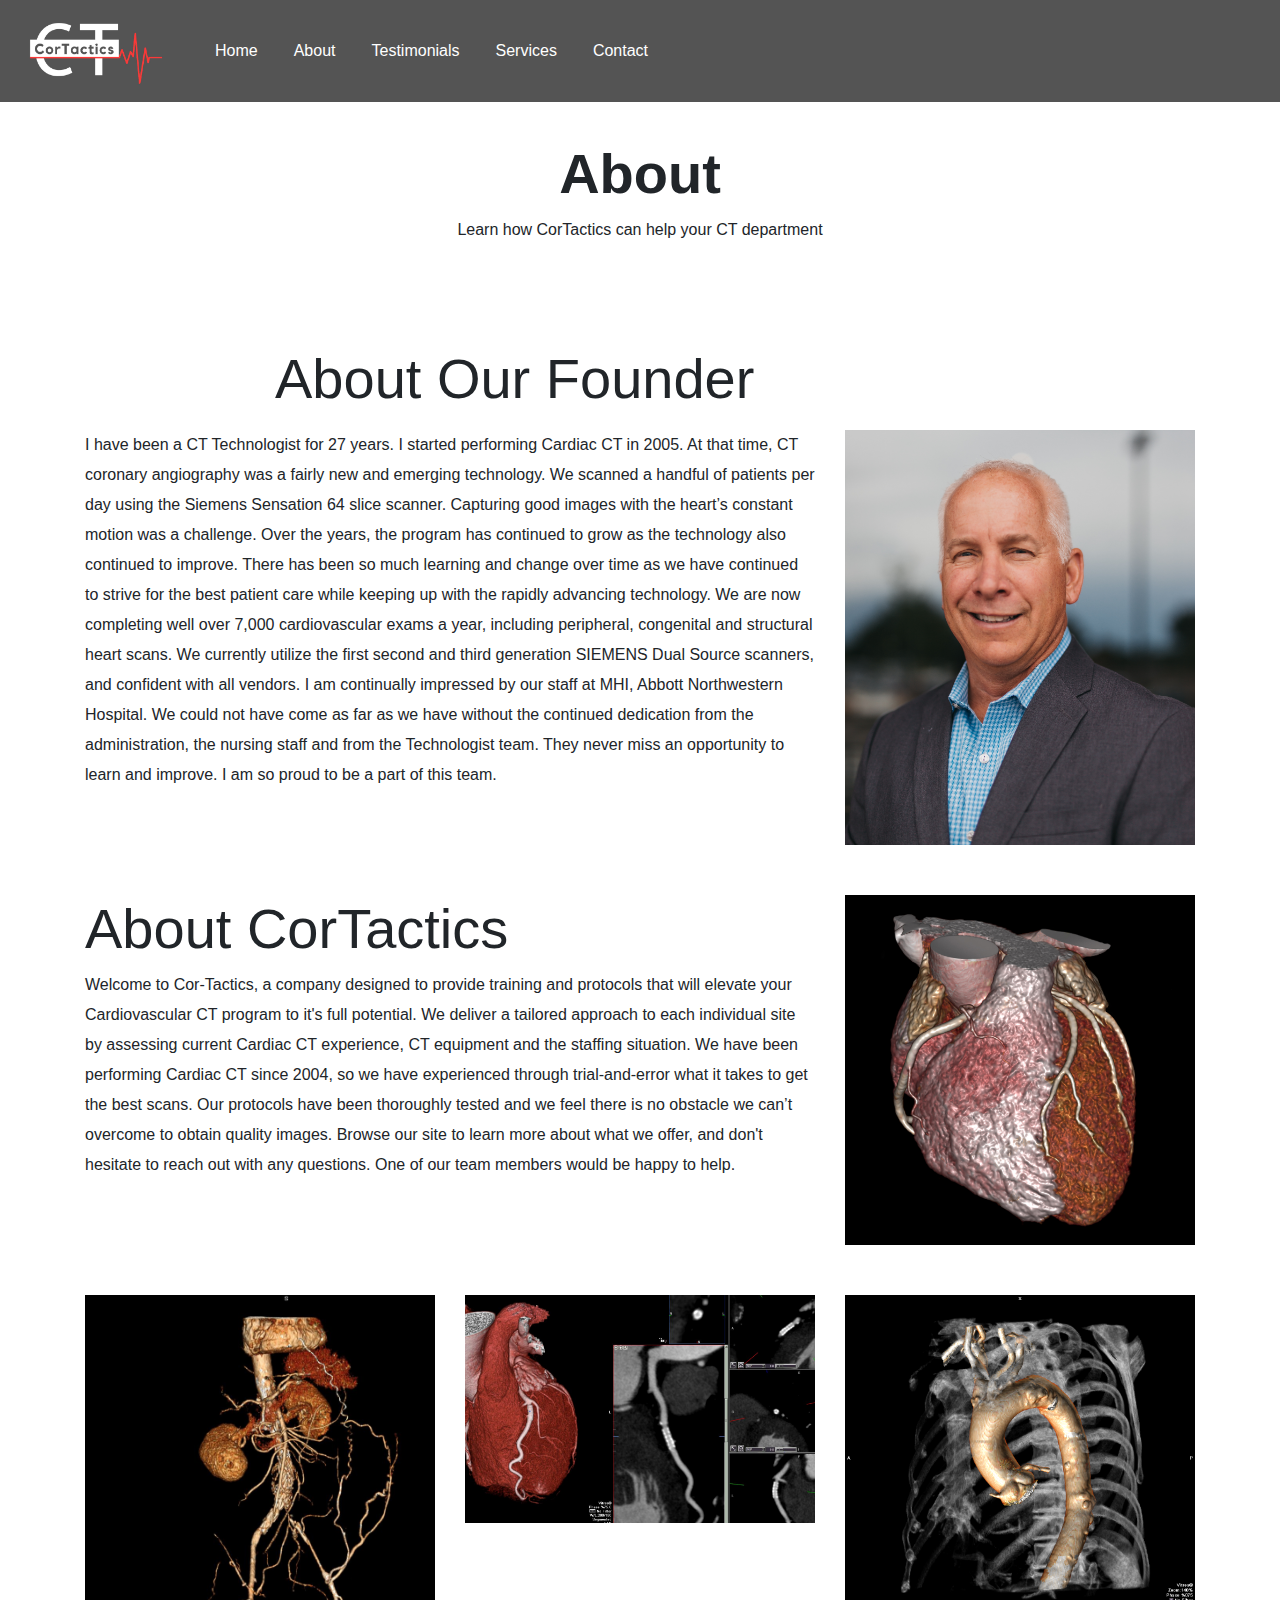
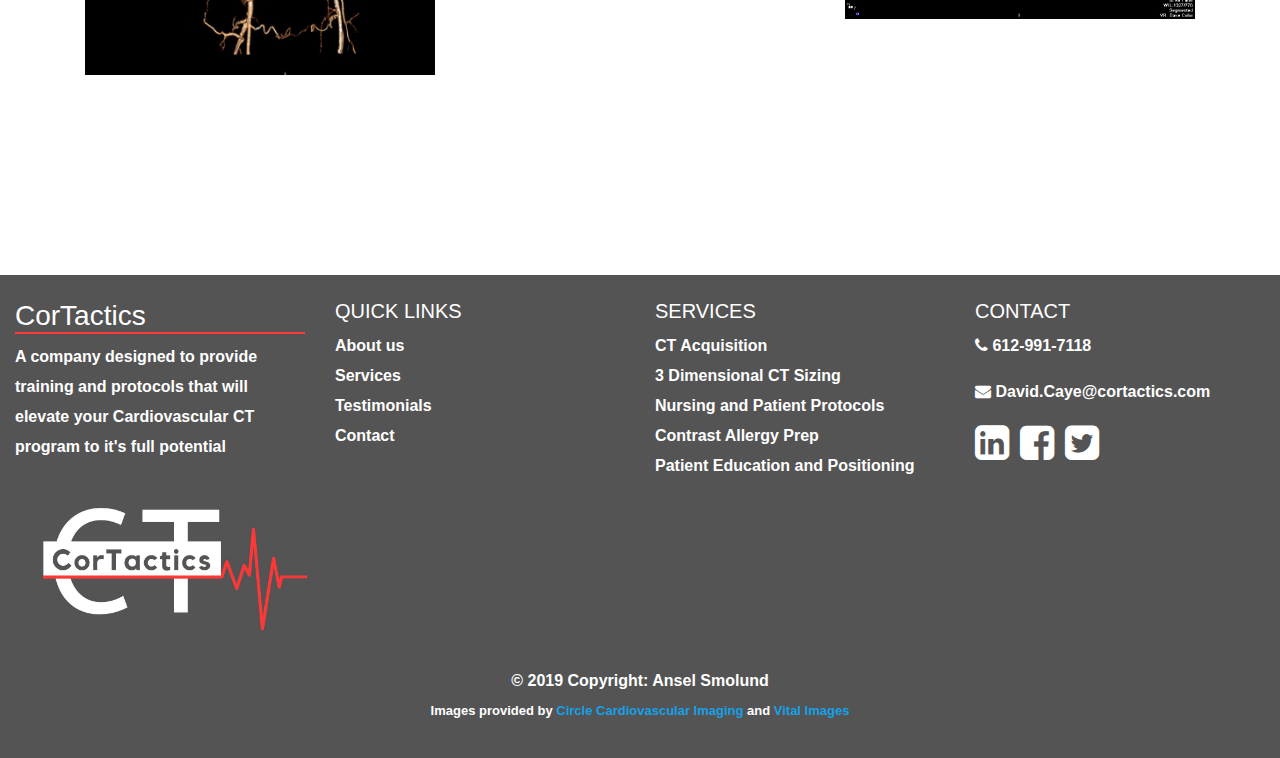
==== commit 22b99bd5: "Fixed all footer links" ====
--- a/about.html
+++ b/about.html
@@ -134,20 +134,20 @@
               <!-- Links -->
               <h5 class="text-uppercase">Services</h5>
       
-              <ul class="list-unstyled">
+              <ul class="list-unstyled"> 
                 <li>
-                  <a href="#!">CT Acquisition</a>
+                    <a href="services.html#ct_acq"> CT Acquisition </a>
                 </li>
                 <li>
-                  <a href="#!">3 Dimensional CT Sizing</a>
+                    <a href="services.html#3D_sizing"> 3 Dimensional CT Sizing </a>
                 </li>
                 <li>
-                  <a href="#!">Pediatric CT Acquisition</a>
+                    <a href="services.html#allergy"> Nursing and Patient Protocols Contrast Allergy Prep </a>
                 </li>
                 <li>
-                  <a href="#!">Guided Accreditation recommendations</a>
+                    <a href="services.html#education"> Patient Education and Positioning </a>
                 </li>
-              </ul>  
+              </ul> 
             </div>
             <div class="col-md-3 mb-md-0 mb-3">
               <h5 class="text-uppercase">Contact</h5>
--- a/styles.css
+++ b/styles.css
@@ -2,6 +2,37 @@
   max-width:100%;
   overflow-x:hidden;
 }
+/* NAV-BAR */
+
+#navbrand:hover{
+  border-bottom: none;
+}
+.navbar-brand{
+  padding:0;
+}
+.navbar{
+  animation: slideInFromTop .5s ease-in-out;
+  transition: .5s;
+  background-color :#545454 !important;
+  font-weight: 400;
+  position: fixed;
+  width:100vw;
+  z-index: 100;
+}
+.navbar a{
+  color: white !important; 
+}
+.navbar li{
+  padding: 10px;
+}
+.navbar a:hover{
+  /* border-bottom: solid 1px #ff3838; */
+  color:black !important;
+}
+
+/* INDEX PAGE */
+
+
 #main-cover{
   text-align: center;
   height: 100vh;
@@ -16,23 +47,17 @@
 #corTactics{
   transition:1s;
 }
-#navbrand:hover{
- border-bottom: none;
-}
-.navbar-brand{
-  padding:0;
-}
+
 .main-container{
   background:rgba(255,255,255,1);
   padding-bottom:20px;
 }
-#service-icons img{
-  width:50%;
-}
+
 #title-header{
   color:white;
+  transition: .3s ease-in-out;
   text-align: center;
-  background:rgba(22, 22, 22, 0.5);
+  background:rgba(22, 22, 22, 1);
   padding: 50px;
   margin-top:10%;
   height:50%;
@@ -121,26 +146,57 @@
 }
 video#bgVideo {
   position: absolute;
-  z-index: 0;
-  background: url("images/TR-Valve\ case\ GIR.mp4") no-repeat;
-  background-size: 80% 100%;
-  top: 50px;
-  left: 0px; /* fixed to left. Replace it by right if you want.*/
-  min-width: 80%;
-  min-height: 100%;
-  width: auto;
-  height: auto;
+  transform: scale(1.2);
   position: fixed;
   z-index: -1;
-}
-
-#services-container .container{
-  border:1px solid #454545; 
+ 
+}
+
+/* End Index Page */ 
+
+
+
+
+
+/* ABOUT PAGE */
+
+
+
+/* End ABOUT PAGE */
+
+
+
+
+
+/* Testimonial Page */ 
+
+
+
+/* End Testimonial Page */ 
+
+
+
+/* Services Page */ 
+#services-container {
+  margin-bottom:100px;
+}
+#service-icons img{
+  width:50%;
+}
+
+#services-container .container{ 
   padding:20px; 
   margin:20px auto;
   background:#454545AF;
   color:#fffff0;
 }
+
+#services-container .container:hover{ 
+  padding:20px; 
+  margin:20px auto;
+  background:#454545AF;
+  color:#fffff0;
+}
 #services-container .row{
   margin-bottom:50px; 
   text-align: center;
@@ -153,6 +209,7 @@
 }
 #services-container button{
   margin-bottom:20px;
+  border-radius: 0%;
 
 }
 #services-container .btn:hover{
@@ -165,40 +222,156 @@
   box-shadow:none;
   
 }
-ul{
-  margin-left:15px;
-}
+
+#services-body strong{
+  font-weight: 900;
+}
+
+#services-nav{
+  transition:.4s ease-in-out;
+}
+
+/* End Services Page */ 
+
+
+
+
+
+
+
+/* Contact Page */ 
+#contact input[type="text"],
+#contact input[type="email"],
+#contact input[type="tel"],
+#contact input[type="url"],
+#contact textarea,
+#contact button[type="submit"] {
+  font: 400 12px/16px "Roboto", Helvetica, Arial, sans-serif;
+}
+
+#contact {
+  background: #F9F9F9;
+  padding: 25px;
+  margin: 0 auto;
+  max-width:500px;
+  margin-bottom:100px;
+  box-shadow: 0 0 20px 0 rgba(0, 0, 0, 0.2), 0 5px 5px 0 rgba(0, 0, 0, 0.24);
+}
+
+#contact h3 {
+  display: block;
+  font-size: 30px;
+  font-weight: 300;
+  margin-bottom: 10px;
+  color:#545454;
+}
+
+#contact h4 {
+  margin: 5px 0 15px;
+  display: block;
+  font-size: 13px;
+  font-weight: 400;
+  color:#545454;
+}
+
+fieldset {
+  border: medium none !important;
+  margin: 0 0 10px;
+  min-width: 100%;
+  padding: 0;
+  width: 100%;
+}
+
+#contact input[type="text"],
+#contact input[type="email"],
+#contact input[type="tel"],
+#contact input[type="url"],
+#contact textarea {
+  width: 100%;
+  border: 1px solid #ccc;
+  background: #FFF;
+  margin: 0 0 5px;
+  padding: 10px;
+}
+
+#contact input[type="text"]:hover,
+#contact input[type="email"]:hover,
+#contact input[type="tel"]:hover,
+#contact input[type="url"]:hover,
+#contact textarea:hover {
+  -webkit-transition: border-color 0.3s ease-in-out;
+  -moz-transition: border-color 0.3s ease-in-out;
+  transition: border-color 0.3s ease-in-out;
+  border: 1px solid #aaa;
+}
+
+#contact textarea {
+  height: 100px;
+  max-width: 100%;
+  resize: none;
+}
+
+#contact button[type="submit"] {
+  cursor: pointer;
+  width: 100%;
+  border: none;
+  background: #14A1E8;
+  color: #FFF;
+  margin: 0 0 5px;
+  padding: 10px;
+  font-size: 15px;
+}
+
+#contact button[type="submit"]:hover {
+  background: rgb(9, 70, 90);
+  -webkit-transition: background 0.3s ease-in-out;
+  -moz-transition: background 0.3s ease-in-out;
+  transition: background-color 0.3s ease-in-out;
+}
+
+#contact button[type="submit"]:active {
+  box-shadow: inset 0 1px 3px rgba(0, 0, 0, 0.5);
+}
+#contact-page{
+  background-color: #545454;
+  color:white;
+  
+}
+
+#contact input:focus,
+#contact textarea:focus {
+  outline: 0;
+  border: 1px solid #aaa;
+}
+
+::-webkit-input-placeholder {
+  color: #888;
+}
+
+:-moz-placeholder {
+  color: #888;
+}
+
+::-moz-placeholder {
+  color: #888;
+}
+
+:-ms-input-placeholder {
+  color: #888;
+}
+
+/* End Contact Page */ 
+
+
+
+
+
+
+
+/* Footer */
 footer ul{
   margin-left:0px;
 }
-.navbar{
-  background-color :#545454 !important;
-  font-weight: 400;
-  position: fixed;
-  width:100vw;
-  z-index: 100;
-}
-
-.navbar a{
-  color: white !important; 
-
-
-}
-.navbar li{
-  padding: 10px;
-
-}
-
-#main-title{
-  margin-top: 30px !important;
-  color: white;
-
-}
-.navbar a:hover{
-  /* border-bottom: solid 1px #ff3838; */
-  color:black !important;
-}
-
 footer{
   background:#545454;
   color: white;
@@ -215,7 +388,23 @@
 #footer-title{
   border-bottom: 2px solid #ff3838;
 }
-
+/* End Footer */ 
+
+
+
+
+
+/* Misc styling */
+body {
+  font-family: "Roboto", Helvetica, Arial, sans-serif;
+  font-weight: 100;
+  font-size: 16px;
+  line-height: 30px;
+
+}
+ul{
+  margin-left:15px;
+}
 @import url(https://fonts.googleapis.com/css?family=Roboto:400,300,600,400italic);
 * {
   margin: 0;
@@ -230,144 +419,13 @@
   text-rendering: optimizeLegibility;
 }
 
-#services-body strong{
-  font-weight: 900;
-}
-
-body {
-  font-family: "Roboto", Helvetica, Arial, sans-serif;
-  font-weight: 100;
-  font-size: 16px;
-  line-height: 30px;
-
-}
-/*
-.container {
-  max-width: 400px;
-  width: 100%;
-  margin: 0 auto;
-  position: relative;
-} */
-
-#contact input[type="text"],
-#contact input[type="email"],
-#contact input[type="tel"],
-#contact input[type="url"],
-#contact textarea,
-#contact button[type="submit"] {
-  font: 400 12px/16px "Roboto", Helvetica, Arial, sans-serif;
-}
-
-#contact {
-  background: #F9F9F9;
-  padding: 25px;
-  margin: 0 auto;
-  max-width:500px;
-  margin-bottom:100px;
-  box-shadow: 0 0 20px 0 rgba(0, 0, 0, 0.2), 0 5px 5px 0 rgba(0, 0, 0, 0.24);
-}
-
-#contact h3 {
-  display: block;
-  font-size: 30px;
-  font-weight: 300;
-  margin-bottom: 10px;
-  color:#545454;
-}
-
-#contact h4 {
-  margin: 5px 0 15px;
-  display: block;
-  font-size: 13px;
-  font-weight: 400;
-  color:#545454;
-}
-
-fieldset {
-  border: medium none !important;
-  margin: 0 0 10px;
-  min-width: 100%;
-  padding: 0;
-  width: 100%;
-}
-
-#contact input[type="text"],
-#contact input[type="email"],
-#contact input[type="tel"],
-#contact input[type="url"],
-#contact textarea {
-  width: 100%;
-  border: 1px solid #ccc;
-  background: #FFF;
-  margin: 0 0 5px;
-  padding: 10px;
-}
-
-#contact input[type="text"]:hover,
-#contact input[type="email"]:hover,
-#contact input[type="tel"]:hover,
-#contact input[type="url"]:hover,
-#contact textarea:hover {
-  -webkit-transition: border-color 0.3s ease-in-out;
-  -moz-transition: border-color 0.3s ease-in-out;
-  transition: border-color 0.3s ease-in-out;
-  border: 1px solid #aaa;
-}
-
-#contact textarea {
-  height: 100px;
-  max-width: 100%;
-  resize: none;
-}
-
-#contact button[type="submit"] {
-  cursor: pointer;
-  width: 100%;
-  border: none;
-  background: #14A1E8;
-  color: #FFF;
-  margin: 0 0 5px;
-  padding: 10px;
-  font-size: 15px;
-}
-
-#contact button[type="submit"]:hover {
-  background: rgb(9, 70, 90);
-  -webkit-transition: background 0.3s ease-in-out;
-  -moz-transition: background 0.3s ease-in-out;
-  transition: background-color 0.3s ease-in-out;
-}
-
-#contact button[type="submit"]:active {
-  box-shadow: inset 0 1px 3px rgba(0, 0, 0, 0.5);
-}
-#contact-page{
-  background-color: #545454;
-  color:white;
-  
-}
-
-#contact input:focus,
-#contact textarea:focus {
-  outline: 0;
-  border: 1px solid #aaa;
-}
-
-::-webkit-input-placeholder {
-  color: #888;
-}
-
-:-moz-placeholder {
-  color: #888;
-}
-
-::-moz-placeholder {
-  color: #888;
-}
-
-:-ms-input-placeholder {
-  color: #888;
-}
+/* end Misc styling */ 
+
+
+
+
+
+/* Animations */
 
 @keyframes slideInFromLeft {
   0% {
@@ -384,4 +442,12 @@
   100% {
     transform: translateX(0);
   }
+}
+@keyframes slideInFromTop {
+  0% {
+    transform: translateY(-100%);
+  }
+  100% {
+    transform: translateY(0);
+  }
 }